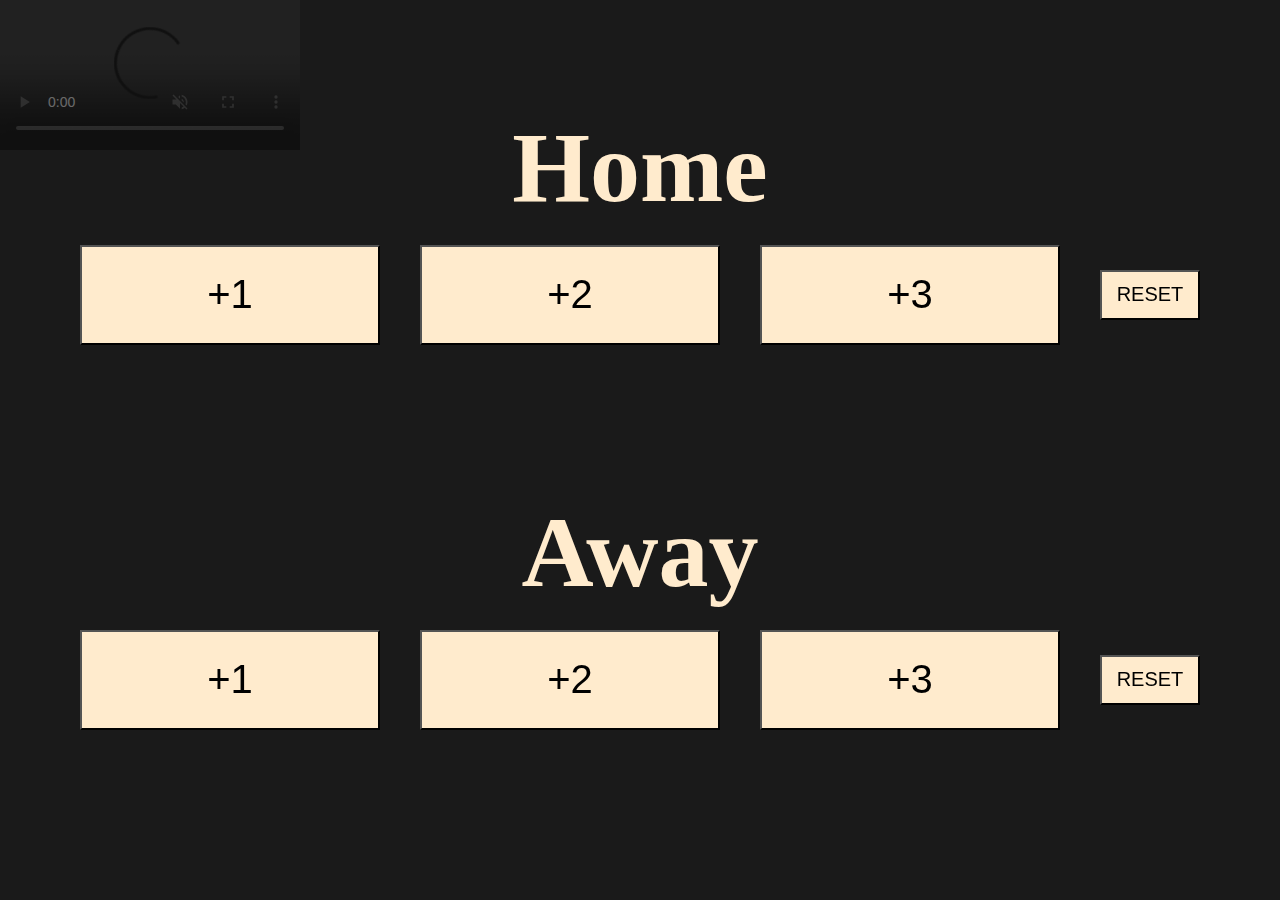
==== basketball-count.html @ 7ff1a8a3 "Add files via upload" ====
<!DOCTYPE html>
<html lang="en">
  <head>
    <meta charset="UTF-8" />
    <meta http-equiv="X-UA-Compatible" content="IE=edge" />
    <meta name="viewport" content="width=device-width, initial-scale=1.0" />
    <title>Basketball Tally</title>
    <style>
      html {
        background-color: rgb(26, 26, 26);
      }
      .video {
        position: fixed;
        z-index: -1;
        top: 0;
        bottom: 0;
        left: 0;
        right: 0;
        opacity: 0.35;
      }
      button {
        height: 100px;
        width: 300px;
        margin: 20px;
        background-color: blanchedalmond;
        font-size: 40px;
        transition: 0.5s;
      }
      button:hover {
        scale: 1.1;
        background-color: rgb(170, 172, 151);
      }
      h1 {
        margin: 0;
        color: blanchedalmond;
        font-size: 100px;
        text-align: center;
      }
      .container {
        display: flex;
        justify-content: center;
      }
      .reset {
        height: 50px;
        width: 100px;
        font-size: 20px;
        align-self: center;
      }
      .beegdiv {
        display: flex;
        height: 97vh;
        flex-direction: column;
        justify-content: center;
      }
      .godcontainer {
        margin-bottom: 80px;
        margin-top: 50px;
      }
    </style>
  </head>
  <body>
    <video class="video" autoplay muted loop controls>
      <source src="/HTML/basketball-counter/video/production ID_5192157.mp4" />
    </video>
    <div class="beegdiv">
      <div class="godcontainer">
        <h1 id="tally">Home</h1>
        <div class="container">
          <button onclick="addOne()">+1</button>
          <button onclick="addTwo()">+2</button>
          <button onclick="addThree()">+3</button>
          <button class="reset" onclick="reset()">RESET</button>
        </div>
      </div>
      <div class="godcontainer">
        <h1 id="tallyAway">Away</h1>
        <div class="container">
          <button onclick="addOneAway()">+1</button>
          <button onclick="addTwoAway()">+2</button>
          <button onclick="addThreeAway()">+3</button>
          <button class="reset" onclick="resetAway()">RESET</button>
        </div>
      </div>
    </div>
    <script>
      homeScore = 0;
      let tally = document.getElementById("tally");
      function addOne() {
        homeScore += 1;
        tally.textContent = "Home: " + homeScore;
      }
      function addTwo() {
        homeScore += 2;
        tally.textContent = "Home: " + homeScore;
      }
      function addThree() {
        homeScore += 3;
        tally.textContent = "Home: " + homeScore;
      }
      function reset() {
        homeScore = 0;
        tally.textContent = "Home: " + homeScore;
      }
      //djdjdjdjd
      awayScore = 0;
      let tallyAway = document.getElementById("tallyAway");
      function addOneAway() {
        awayScore += 1;
        tallyAway.textContent = "Away: " + awayScore;
      }
      function addTwoAway() {
        awayScore += 2;
        tallyAway.textContent = "Away: " + awayScore;
      }
      function addThreeAway() {
        awayScore += 3;
        tallyAway.textContent = "Away: " + awayScore;
      }
      function resetAway() {
        awayScore = 0;
        tallyAway.textContent = "Away: " + awayScore;
      }
    </script>
  </body>
</html>
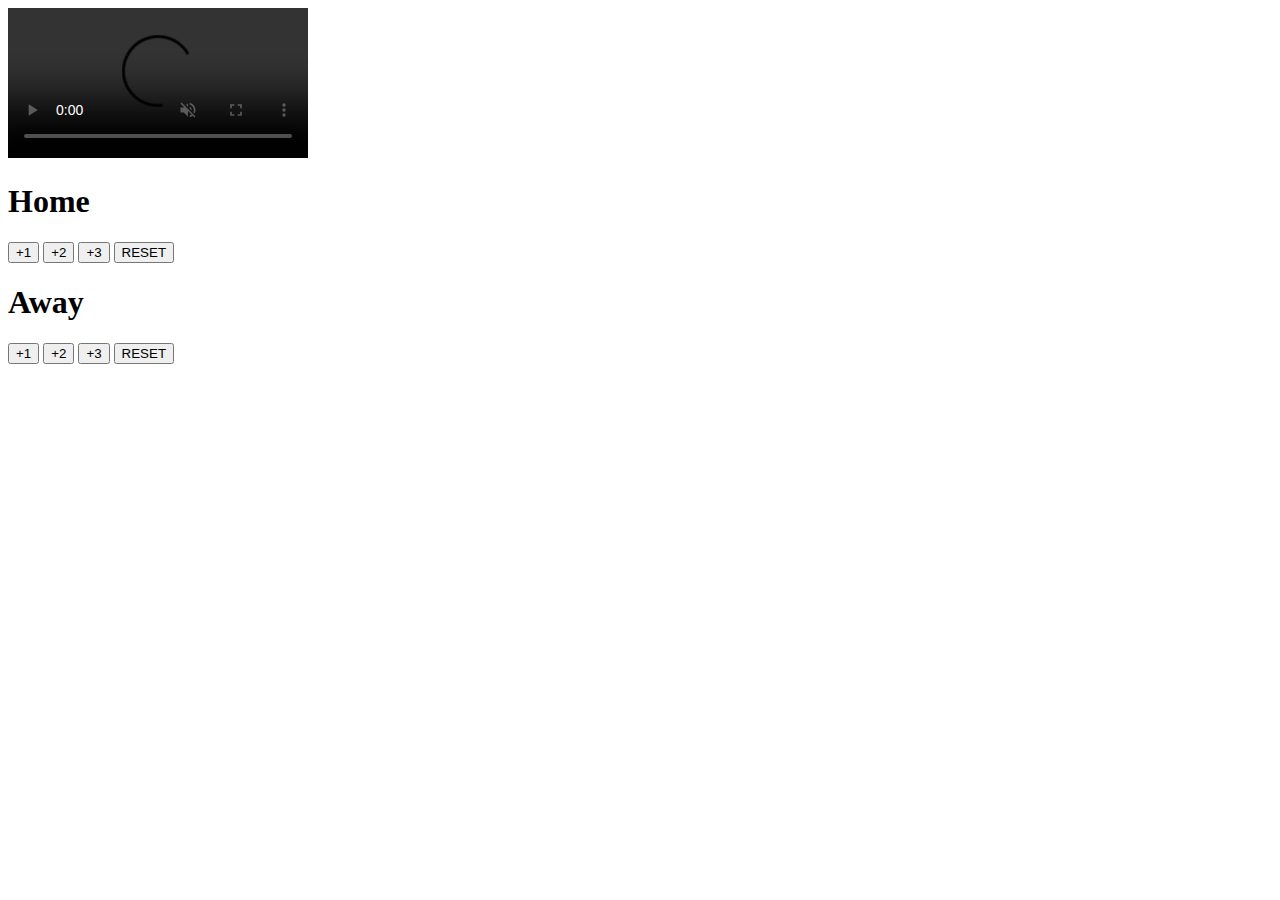
==== commit 3bad3609: "Add files via upload" ====
--- a/basketball-count.html
+++ b/basketball-count.html
@@ -5,58 +5,8 @@
     <meta http-equiv="X-UA-Compatible" content="IE=edge" />
     <meta name="viewport" content="width=device-width, initial-scale=1.0" />
     <title>Basketball Tally</title>
-    <style>
-      html {
-        background-color: rgb(26, 26, 26);
-      }
-      .video {
-        position: fixed;
-        z-index: -1;
-        top: 0;
-        bottom: 0;
-        left: 0;
-        right: 0;
-        opacity: 0.35;
-      }
-      button {
-        height: 100px;
-        width: 300px;
-        margin: 20px;
-        background-color: blanchedalmond;
-        font-size: 40px;
-        transition: 0.5s;
-      }
-      button:hover {
-        scale: 1.1;
-        background-color: rgb(170, 172, 151);
-      }
-      h1 {
-        margin: 0;
-        color: blanchedalmond;
-        font-size: 100px;
-        text-align: center;
-      }
-      .container {
-        display: flex;
-        justify-content: center;
-      }
-      .reset {
-        height: 50px;
-        width: 100px;
-        font-size: 20px;
-        align-self: center;
-      }
-      .beegdiv {
-        display: flex;
-        height: 97vh;
-        flex-direction: column;
-        justify-content: center;
-      }
-      .godcontainer {
-        margin-bottom: 80px;
-        margin-top: 50px;
-      }
-    </style>
+    <style></style>
+    <link src="/HTML/basketball-counter/index.css" />
   </head>
   <body>
     <video class="video" autoplay muted loop controls>
@@ -82,44 +32,6 @@
         </div>
       </div>
     </div>
-    <script>
-      homeScore = 0;
-      let tally = document.getElementById("tally");
-      function addOne() {
-        homeScore += 1;
-        tally.textContent = "Home: " + homeScore;
-      }
-      function addTwo() {
-        homeScore += 2;
-        tally.textContent = "Home: " + homeScore;
-      }
-      function addThree() {
-        homeScore += 3;
-        tally.textContent = "Home: " + homeScore;
-      }
-      function reset() {
-        homeScore = 0;
-        tally.textContent = "Home: " + homeScore;
-      }
-      //djdjdjdjd
-      awayScore = 0;
-      let tallyAway = document.getElementById("tallyAway");
-      function addOneAway() {
-        awayScore += 1;
-        tallyAway.textContent = "Away: " + awayScore;
-      }
-      function addTwoAway() {
-        awayScore += 2;
-        tallyAway.textContent = "Away: " + awayScore;
-      }
-      function addThreeAway() {
-        awayScore += 3;
-        tallyAway.textContent = "Away: " + awayScore;
-      }
-      function resetAway() {
-        awayScore = 0;
-        tallyAway.textContent = "Away: " + awayScore;
-      }
-    </script>
+    <script src="/HTML/basketball-counter/index.js"></script>
   </body>
 </html>
